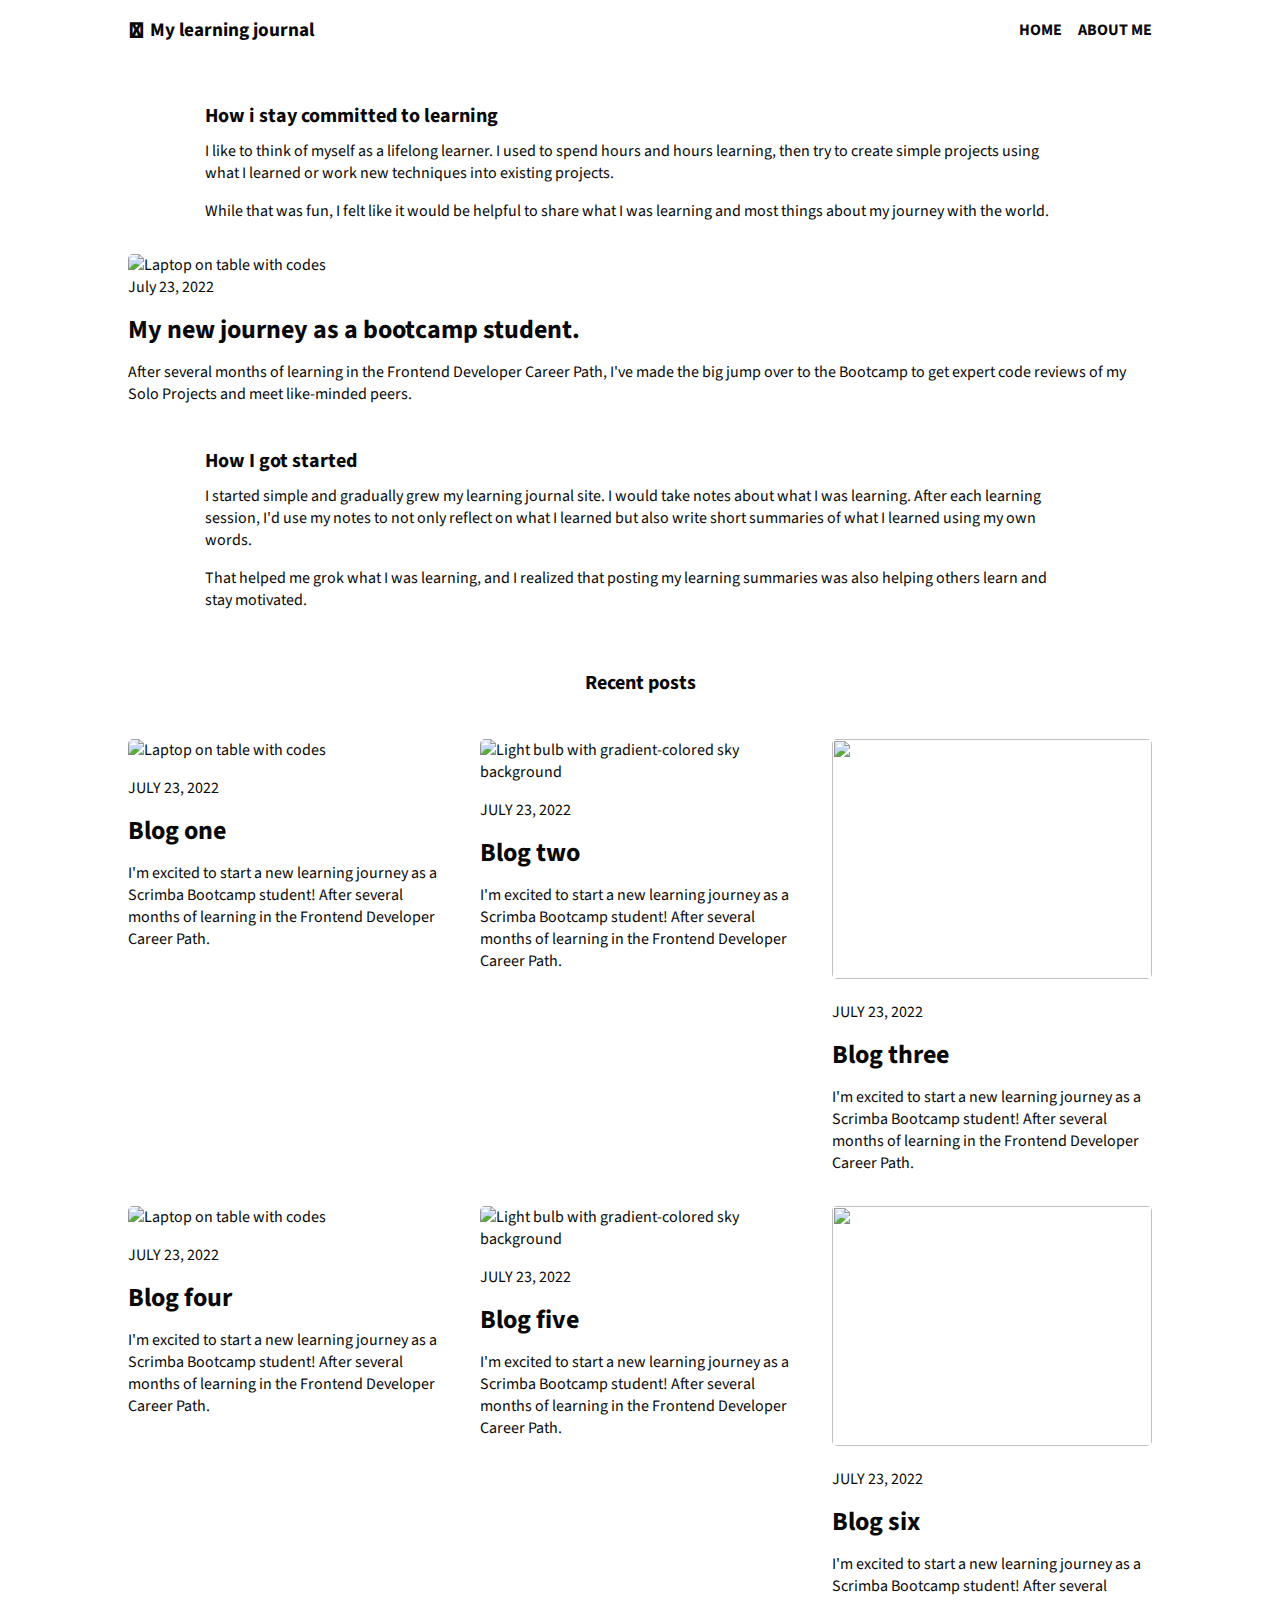
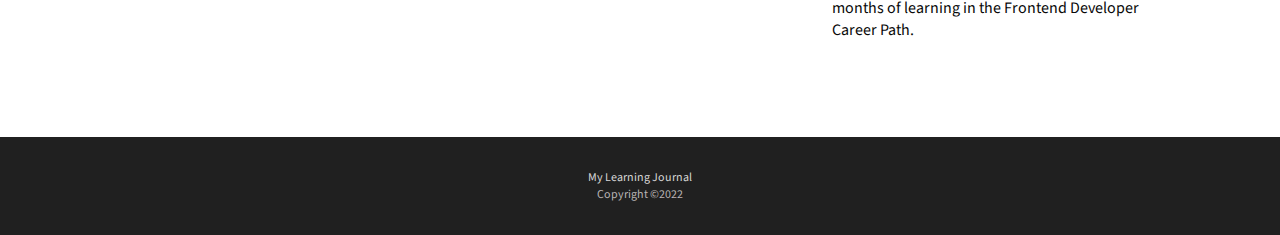
==== about-me.html @ 1c1f4fda "Added about me page" ====
<!DOCTYPE html>
<html lang="en">
    <head>
        <meta charset="UTF-8">
        <meta http-equiv="X-UA-Compatible" content="IE=edge">
        <meta name="viewport" content="width=device-width, initial-scale=1.0">
        <title>About Me</title>
        <!-- GOOGLE FONT -->
        <link rel="preconnect" href="https://fonts.googleapis.com">
        <link rel="preconnect" href="https://fonts.gstatic.com" crossorigin>
        <link href="https://fonts.googleapis.com/css2?family=Source+Sans+Pro:wght@300;400;700;900&display=swap" rel="stylesheet">
        <!-- FONTAWESOME -->
        <link rel="stylesheet" href="https://cdnjs.cloudflare.com/ajax/libs/font-awesome/6.0.0/css/all.min.css" integrity="sha512-9usAa10IRO0HhonpyAIVpjrylPvoDwiPUiKdWk5t3PyolY1cOd4DSE0Ga+ri4AuTroPR5aQvXU9xC6qOPnzFeg==" crossorigin="anonymous" referrerpolicy="no-referrer" />
        <script src="https://cdnjs.cloudflare.com/ajax/libs/font-awesome/6.2.1/js/all.min.js" integrity="sha512-rpLlll167T5LJHwp0waJCh3ZRf7pO6IT1+LZOhAyP6phAirwchClbTZV3iqL3BMrVxIYRbzGTpli4rfxsCK6Vw==" crossorigin="anonymous" referrerpolicy="no-referrer"></script>
        <!-- PERSONAL STYLES -->
        <link rel="stylesheet" href="index.css">
    </head>
    <body>
         <div class="primary-grid-container">
        <header class="header col-2-2">
            <nav>
                <ul class="flex">
                    <li>
                        <a class="flex" href="index.html">
                            <i class="fa-solid fa-comment logo-icon"></i>
                            <h1 class="logo-text">My learning journal</h1>
                        </a>
                    </li>
                    <li class="margin-left-auto">
                        <a class="nav-link" href="index.html">Home</a>
                    </li>
                    <li>
                        <a class="nav-link" href="about-me.html">About me</a>
                    </li>
                </ul>
            </nav>
        </header>

        <section class="col-2-2 tertiary-grid-container">
            <div class="tertiary-img-box tertiary-col-1-1">
                <img class="tertiary-img" src="https://images.unsplash.com/photo-1498050108023-c5249f4df085?ixlib=rb-4.0.3&ixid=MnwxMjA3fDB8MHxwaG90by1wYWdlfHx8fGVufDB8fHx8&auto=format&fit=crop&w=872&q=80" alt="Laptop on table with codes" alt="img">
                <div class="tertiary-text tertiary-col-2-2">
                    <p>July 23, 2022</p>
                    <h2 class="title blog-title">My new journey as a bootcamp student.</h2>
                    <p>After several months of learning in the Frontend Developer Career Path, I've made the big jump over to the Bootcamp to get expert code reviews of my Solo Projects and meet like-minded peers.</p>
                </div>
            </div>
            <div class="blog-context tertiary-col-2-2">
                <h3 class="title blog-subtitle">How i stay committed to learning</h3>
                <p>I like to think of myself as a lifelong learner. I used to spend hours and hours learning, then try to create simple projects using what I learned or work new techniques into existing projects.
                <span class="paragraph-break">While that was fun, I felt like it would be helpful to share what I was learning and most things about my journey with the world.</span>
                </p>
            </div>
            <div class="blog-context tertiary-col-2-2">
                <h3 class="title blog-subtitle">How I got started</h3>
                <p>
                I started simple and gradually grew my learning journal site. I would take notes about what I was learning. After each learning session, I'd use my notes to not only reflect on what I learned but also write short summaries of what I learned using my own words.
                <span class="paragraph-break">That helped me grok what I was learning, and I realized that posting my learning summaries was also helping others learn and stay motivated.</span>
                </p>
            </div>
        </section>

        <section class="blog-cards col-2-2">
            <h3 class="title blog-subtitle blog-cards-full-width blog-cards-title">Recent posts</h3>
            <section class="blog blog-one">
                <img class="blog-img" src="https://images.unsplash.com/photo-1498050108023-c5249f4df085?ixlib=rb-4.0.3&ixid=MnwxMjA3fDB8MHxwaG90by1wYWdlfHx8fGVufDB8fHx8&auto=format&fit=crop&w=872&q=80" alt="Laptop on table with codes">
                <p class="blog-date">JULY 23, 2022</p>
                <h2 class="title blog-title">Blog one</h2>
                <p>I'm excited to start a new learning journey as a Scrimba Bootcamp student! After several months of learning in the Frontend Developer Career Path.</p>
            </section>
            <!-- BLOG TWO -->
            <section class="blog blog-two">
                <img class="blog-img" src="https://images.unsplash.com/photo-1493612276216-ee3925520721?ixlib=rb-4.0.3&ixid=MnwxMjA3fDB8MHxwaG90by1wYWdlfHx8fGVufDB8fHx8&auto=format&fit=crop&w=464&q=80" alt="Light bulb with gradient-colored sky background">
                <p class="blog-date">JULY 23, 2022</p>
                <h2 class="title blog-title">Blog two</h2>
                <p>I'm excited to start a new learning journey as a Scrimba Bootcamp student! After several months of learning in the Frontend Developer Career Path.</p>
            </section>
            <!-- BLOG THREE -->
            <section class="blog blog-three">
                <img class="blog-img" src="https://images.unsplash.com/photo-1589561253898-768105ca91a8?ixlib=rb-4.0.3&ixid=MnwxMjA3fDB8MHxwaG90by1wYWdlfHx8fGVufDB8fHx8&auto=format&fit=crop&w=869&q=80" alt="">
                <p class="blog-date">JULY 23, 2022</p>
                <h2 class="title blog-title">Blog three</h2>
                <p>I'm excited to start a new learning journey as a Scrimba Bootcamp student! After several months of learning in the Frontend Developer Career Path.</p>
            </section>
            <!-- BLOG FOUR -->
            <section class="blog blog-one sm-hidden">
                <img class="blog-img" src="https://images.unsplash.com/photo-1474552226712-ac0f0961a954?ixlib=rb-4.0.3&ixid=MnwxMjA3fDB8MHxwaG90by1wYWdlfHx8fGVufDB8fHx8&auto=format&fit=crop&w=871&q=80" alt="Laptop on table with codes">
                <p class="blog-date">JULY 23, 2022</p>
                <h2 class="title blog-title">Blog four</h2>
                <p>I'm excited to start a new learning journey as a Scrimba Bootcamp student! After several months of learning in the Frontend Developer Career Path.</p>
            </section>
            <!-- BLOG FIVE -->
            <section class="blog blog-two sm-hidden">
                <img class="blog-img" src="https://images.unsplash.com/photo-1564865878688-9a244444042a?ixlib=rb-4.0.3&ixid=MnwxMjA3fDB8MHxwaG90by1wYWdlfHx8fGVufDB8fHx8&auto=format&fit=crop&w=870&q=80" alt="Light bulb with gradient-colored sky background">
                <p class="blog-date">JULY 23, 2022</p>
                <h2 class="title blog-title">Blog five</h2>
                <p>I'm excited to start a new learning journey as a Scrimba Bootcamp student! After several months of learning in the Frontend Developer Career Path.</p>
            </section>
            <!-- BLOG SIX -->
            <section class="blog blog-three sm-hidden">
                <img class="blog-img" src="https://images.unsplash.com/photo-1500964757637-c85e8a162699?ixlib=rb-4.0.3&ixid=MnwxMjA3fDB8MHxwaG90by1wYWdlfHx8fGVufDB8fHx8&auto=format&fit=crop&w=1503&q=80" alt="">
                <p class="blog-date">JULY 23, 2022</p>
                <h2 class="title blog-title">Blog six</h2>
                <p>I'm excited to start a new learning journey as a Scrimba Bootcamp student! After several months of learning in the Frontend Developer Career Path.</p>
            </section>
        </section>
        <footer class="dark-div col-1-1">
            <p class="accent-text">My Learning Journal</p>
            <p class="light-text">Copyright ©2022</p>
        </footer>
    </div>
    </body>
</html>
---- index.css ----
:root {
    --font-primary: 'Source Sans Pro', sans-serif;
    --white: #fff;
    --black: #090909;
    --medium-black: #151515;
    --light-black: #202020;
    --gray: #d7d7d7;
    --light-gray: #b9b4b4;
}

*,*::before,*::after {
    box-sizing: border-box;
    margin: 0;
    padding: 0;
    font-family: var(--font-primary);
}

a {text-decoration: none; color: inherit; }
ul { list-style-type: none;}
img {width: 100%;}
body {
    color: var(--black);
}


.primary-grid-container {
    display: grid;
    grid-template-columns: minmax(6%,1fr) minmax(auto,1024px) minmax(6%,1fr);
}

section {
    margin-bottom: 2em;
}

.sm-hidden {display: none;}

/* ========================== 
    GRID UTILITY CLASSES
=============================*/

.col-1-1 {
    grid-column: 1 / -1;
}

.col-2-2 {
    grid-column: 2 / -2;
}

.blog-cards {
    display: grid;
}

/* ========================== 
    OTHER UTILITY CLASSES
=============================*/

/* Layout utilities */
.flex {display: flex;align-items: center;}
.right-align { text-align: right;}
.margin-left-auto {margin-left: auto;}
.dark-div {color: var(--gray); background-color: var(--light-black);}

/* Font utilities */
.blog-title { font-size: 1.625rem;}
.blog-subtitle { font-size: 1.25rem;}
.bold-text {font-weight: 700;}
.light-text {color: var(--light-gray);}
.title {margin: .5em 0;font-weight: 700;}
.paragraph-break {display: block;margin-top: 1em;}
/* ============ 
    HEADER
===============*/

.header {
    padding: 1rem 0;
    /* border-bottom: 1px solid var(--light-gray); */
}
nav ul {
    gap: 0px 1em;
}

.nav-link {
    text-transform: uppercase;
    text-align: right;
    font-size: 1rem;
    font-weight: 500;
    font-weight: 700;
}

.logo-text {
    display: inline-block;
    width: fit-content;
    font-size: 1.2rem;
}

.logo-icon {font-size: 1.5rem; margin-right: .2em;}



/* ============ 
    HERO
===============*/

.hero-img {
    grid-row: 2;
    min-height: 540px;
    max-height: 640px;
    height: calc(100vh - 56px);
    background: radial-gradient(#0000008e, #00000083), url("https://images.unsplash.com/photo-1505238680356-667803448bb6?ixlib=rb-4.0.3&ixid=MnwxMjA3fDB8MHxwaG90by1wYWdlfHx8fGVufDB8fHx8&auto=format&fit=crop&w=1470&q=80");
    background-size: cover;
    background-position: center;
    background-repeat: no-repeat;
}

.hero-text {
    padding-bottom: 2em;
    color: var(--white);
    grid-row: 2;
    align-self: end;
    width: min(100%,780px);
    /* font-size: 2vw; */
}
.hero-text > * {
    text-shadow: 0px 0px 3px #000;
}

.hero-text h2 {
    margin: .3em 0;
    font-size: 2rem;
    text-shadow: 0px 5px 2px #000;
}

.main-blog {
    color: var(--black);
}

.main-blog > *, .hero-text h2  {
    text-shadow: none;
}

.blog-cards {
    display: grid;
}

.blog-cards-title {
    padding: 0 0 2rem 0;
    text-align: center;
}

.blog-cards-full-width {
    grid-column: 1 / -1;
}
/* ============ 
    BLOG
===============*/
.blog-date {
    margin-top: 1rem;
}

.blog-img {
    height: max(240px,10vh);
    object-fit: cover;
    object-position: center;
    border-radius: 5px;
}

/* Secondary nested grid / Featured blog */

.secondary-grid-container {
    display: grid;
    grid-template-columns: minmax(6%,1fr) minmax(auto,870px) minmax(6%,1fr);
    margin: 0;
    padding: 2rem 0 3rem 0;
}

/* FEATURED GRID AND UTILITY CLASSES */
.secondary-col-1-1 {grid-column: 1 / -1;}
.secondary-col-2-2 {grid-column: 1 / -1;}
/* ============================== */

.secondary-img-box {
    grid-row: 2;
    margin-block: 2rem;
}

.secondary-img {
    border-radius: 5px;
}

.secondary-text {
    grid-row: 1;
}

@media (min-width:688px) {
    .secondary-col-2-2 {grid-column: 2 / -2;}
}

/* Tertiary nested grid / About me */

.tertiary-grid-container {
    display: grid;
    grid-template-columns: minmax(6%,1fr) minmax(auto,870px) minmax(6%,1fr);
    margin: 0;
    padding: 2rem 0 3rem 0;
}

.tertiary-img-box {
    grid-row: 2;
    margin-block: 2rem;
}

.tertiary-img {
    border-radius: 5px;
}

.tertiary-text {
    grid-row: 1;
}

/* Tertiary grid and utility classes */
.tertiary-col-1-1 {grid-column: 1 / -1;}
.tertiary-col-2-2 {grid-column: 1 / -1;}
/* ============================== */

@media (min-width:688px) {
    .tertiary-col-2-2 {grid-column: 2 / -2;}
}
/* ============ 
    FOOTER
===============*/

footer {
    font-size: 0.75em;
    margin-top: 2rem;
    padding: 2rem 0;
    text-align: center;
}


/* BTN */

.btn {
    display: inline-block;
    padding: .8em 1em;
    border-radius: 5px;
    font-weight: 700;
    border: 1px solid var(--black);
}
.btn:hover,
.btn:active {
    background-color: var(--black);
    color: var(--white);
}
.btn-view-more {
    justify-self: center;
    width: min(100%,320px);
}

@media (min-width:481px) {
    .hero-text {
        font-size: 1.2rem;
    }
    .hero-text h2 {
        font-size: 3rem;
    }
}
@media (min-width:688px) {
    .sm-hidden {display: block;}
    .lg-hidden {display: none;}
    .blog-cards {
        grid-template-columns: repeat(auto-fit, minmax(320px,1fr));
        gap: 0 2em;
    }
    .hero-text {
        font-size: 1.2rem;
    }
    .hero-text h2 {
        font-size: 2.8rem;
    }
}
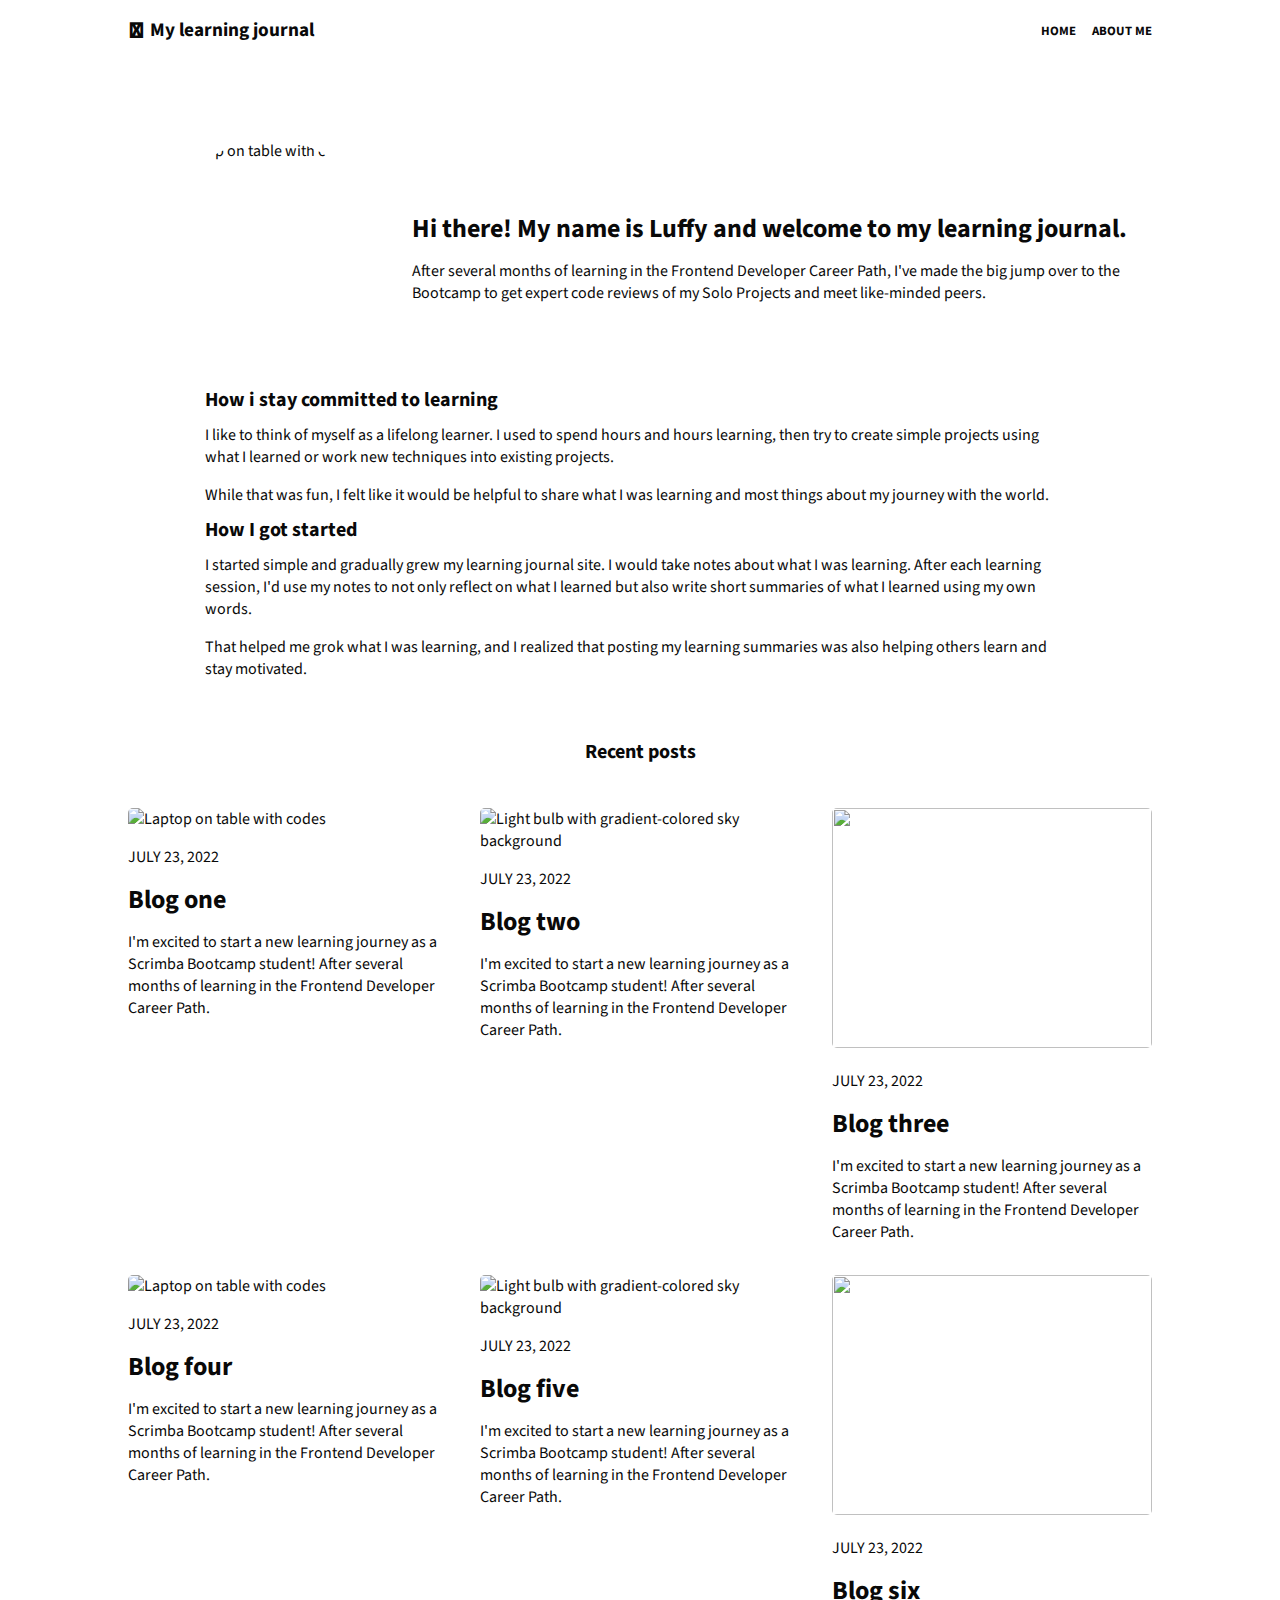
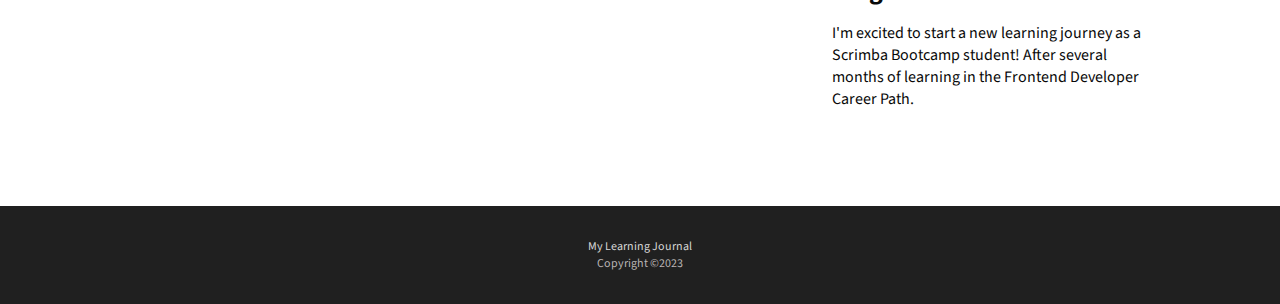
==== commit c70972d4: "Modified the about me page" ====
--- a/about-me.html
+++ b/about-me.html
@@ -1,113 +1,113 @@
 <!DOCTYPE html>
 <html lang="en">
-    <head>
-        <meta charset="UTF-8">
-        <meta http-equiv="X-UA-Compatible" content="IE=edge">
-        <meta name="viewport" content="width=device-width, initial-scale=1.0">
-        <title>About Me</title>
-        <!-- GOOGLE FONT -->
-        <link rel="preconnect" href="https://fonts.googleapis.com">
-        <link rel="preconnect" href="https://fonts.gstatic.com" crossorigin>
-        <link href="https://fonts.googleapis.com/css2?family=Source+Sans+Pro:wght@300;400;700;900&display=swap" rel="stylesheet">
-        <!-- FONTAWESOME -->
-        <link rel="stylesheet" href="https://cdnjs.cloudflare.com/ajax/libs/font-awesome/6.0.0/css/all.min.css" integrity="sha512-9usAa10IRO0HhonpyAIVpjrylPvoDwiPUiKdWk5t3PyolY1cOd4DSE0Ga+ri4AuTroPR5aQvXU9xC6qOPnzFeg==" crossorigin="anonymous" referrerpolicy="no-referrer" />
-        <script src="https://cdnjs.cloudflare.com/ajax/libs/font-awesome/6.2.1/js/all.min.js" integrity="sha512-rpLlll167T5LJHwp0waJCh3ZRf7pO6IT1+LZOhAyP6phAirwchClbTZV3iqL3BMrVxIYRbzGTpli4rfxsCK6Vw==" crossorigin="anonymous" referrerpolicy="no-referrer"></script>
-        <!-- PERSONAL STYLES -->
-        <link rel="stylesheet" href="index.css">
-    </head>
-    <body>
-         <div class="primary-grid-container">
-        <header class="header col-2-2">
-            <nav>
-                <ul class="flex">
-                    <li>
-                        <a class="flex" href="index.html">
-                            <i class="fa-solid fa-comment logo-icon"></i>
-                            <h1 class="logo-text">My learning journal</h1>
-                        </a>
-                    </li>
-                    <li class="margin-left-auto">
-                        <a class="nav-link" href="index.html">Home</a>
-                    </li>
-                    <li>
-                        <a class="nav-link" href="about-me.html">About me</a>
-                    </li>
-                </ul>
-            </nav>
-        </header>
+<head>
+    <meta charset="UTF-8">
+    <meta http-equiv="X-UA-Compatible" content="IE=edge">
+    <meta name="viewport" content="width=device-width, initial-scale=1.0">
+    <title>About Me</title>
+    <!-- GOOGLE FONT -->
+    <link rel="preconnect" href="https://fonts.googleapis.com">
+    <link rel="preconnect" href="https://fonts.gstatic.com" crossorigin>
+    <link href="https://fonts.googleapis.com/css2?family=Source+Sans+Pro:wght@300;400;700;900&display=swap" rel="stylesheet">
+    <!-- FONTAWESOME -->
+    <link rel="stylesheet" href="https://cdnjs.cloudflare.com/ajax/libs/font-awesome/6.0.0/css/all.min.css" integrity="sha512-9usAa10IRO0HhonpyAIVpjrylPvoDwiPUiKdWk5t3PyolY1cOd4DSE0Ga+ri4AuTroPR5aQvXU9xC6qOPnzFeg==" crossorigin="anonymous" referrerpolicy="no-referrer" />
+    <script src="https://cdnjs.cloudflare.com/ajax/libs/font-awesome/6.2.1/js/all.min.js" integrity="sha512-rpLlll167T5LJHwp0waJCh3ZRf7pO6IT1+LZOhAyP6phAirwchClbTZV3iqL3BMrVxIYRbzGTpli4rfxsCK6Vw==" crossorigin="anonymous" referrerpolicy="no-referrer"></script>
+    <!-- PERSONAL STYLES -->
+    <link rel="stylesheet" href="index.css">
+</head>
+<body>
+        <div class="primary-grid-container">
+    <header class="header col-2-2">
+        <nav>
+            <ul class="flex">
+                <li>
+                    <a class="flex" href="index.html">
+                        <i class="fa-solid fa-comment logo-icon"></i>
+                        <h1 class="logo-text">My learning journal</h1>
+                    </a>
+                </li>
+                <li class="margin-left-auto">
+                    <a class="nav-link" href="index.html">Home</a>
+                </li>
+                <li>
+                    <a class="nav-link" href="about-me.html">About me</a>
+                </li>
+            </ul>
+        </nav>
+    </header>
 
-        <section class="col-2-2 tertiary-grid-container">
-            <div class="tertiary-img-box tertiary-col-1-1">
-                <img class="tertiary-img" src="https://images.unsplash.com/photo-1498050108023-c5249f4df085?ixlib=rb-4.0.3&ixid=MnwxMjA3fDB8MHxwaG90by1wYWdlfHx8fGVufDB8fHx8&auto=format&fit=crop&w=872&q=80" alt="Laptop on table with codes" alt="img">
-                <div class="tertiary-text tertiary-col-2-2">
-                    <p>July 23, 2022</p>
-                    <h2 class="title blog-title">My new journey as a bootcamp student.</h2>
-                    <p>After several months of learning in the Frontend Developer Career Path, I've made the big jump over to the Bootcamp to get expert code reviews of my Solo Projects and meet like-minded peers.</p>
-                </div>
+    <section class="col-2-2 tertiary-grid-container">
+        <div class="tertiary-img-box tertiary-col-1-1 tertiary-inner-grid-container">
+            <img class="tertiary-inner-img" src="https://images.unsplash.com/photo-1638803040283-7a5ffd48dad5?ixlib=rb-4.0.3&ixid=MnwxMjA3fDB8MHxwaG90by1wYWdlfHx8fGVufDB8fHx8&auto=format&fit=crop&w=1074&q=80" alt="Laptop on table with codes" alt="img">
+            <div class="tertiary-inner-text">
+                <h2 class="title blog-title">Hi there! My name is Luffy and welcome to my learning journal.</h2>
+                <p>After several months of learning in the Frontend Developer Career Path, I've made the big jump over to the Bootcamp to get expert code reviews of my Solo Projects and meet like-minded peers.</p>
             </div>
-            <div class="blog-context tertiary-col-2-2">
-                <h3 class="title blog-subtitle">How i stay committed to learning</h3>
-                <p>I like to think of myself as a lifelong learner. I used to spend hours and hours learning, then try to create simple projects using what I learned or work new techniques into existing projects.
-                <span class="paragraph-break">While that was fun, I felt like it would be helpful to share what I was learning and most things about my journey with the world.</span>
-                </p>
-            </div>
-            <div class="blog-context tertiary-col-2-2">
-                <h3 class="title blog-subtitle">How I got started</h3>
-                <p>
-                I started simple and gradually grew my learning journal site. I would take notes about what I was learning. After each learning session, I'd use my notes to not only reflect on what I learned but also write short summaries of what I learned using my own words.
-                <span class="paragraph-break">That helped me grok what I was learning, and I realized that posting my learning summaries was also helping others learn and stay motivated.</span>
-                </p>
-            </div>
-        </section>
+        </div>
+        <div class="blog-context tertiary-col-2-2">
+            <h3 class="title blog-subtitle">How i stay committed to learning</h3>
+            <p>I like to think of myself as a lifelong learner. I used to spend hours and hours learning, then try to create simple projects using what I learned or work new techniques into existing projects.
+            <span class="paragraph-break">While that was fun, I felt like it would be helpful to share what I was learning and most things about my journey with the world.</span>
+            </p>
+        </div>
+        <div class="blog-context tertiary-col-2-2">
+            <h3 class="title blog-subtitle">How I got started</h3>
+            <p>
+            I started simple and gradually grew my learning journal site. I would take notes about what I was learning. After each learning session, I'd use my notes to not only reflect on what I learned but also write short summaries of what I learned using my own words.
+            <span class="paragraph-break">That helped me grok what I was learning, and I realized that posting my learning summaries was also helping others learn and stay motivated.</span>
+            </p>
+        </div>
+    </section>
 
-        <section class="blog-cards col-2-2">
-            <h3 class="title blog-subtitle blog-cards-full-width blog-cards-title">Recent posts</h3>
-            <section class="blog blog-one">
-                <img class="blog-img" src="https://images.unsplash.com/photo-1498050108023-c5249f4df085?ixlib=rb-4.0.3&ixid=MnwxMjA3fDB8MHxwaG90by1wYWdlfHx8fGVufDB8fHx8&auto=format&fit=crop&w=872&q=80" alt="Laptop on table with codes">
-                <p class="blog-date">JULY 23, 2022</p>
-                <h2 class="title blog-title">Blog one</h2>
-                <p>I'm excited to start a new learning journey as a Scrimba Bootcamp student! After several months of learning in the Frontend Developer Career Path.</p>
-            </section>
-            <!-- BLOG TWO -->
-            <section class="blog blog-two">
-                <img class="blog-img" src="https://images.unsplash.com/photo-1493612276216-ee3925520721?ixlib=rb-4.0.3&ixid=MnwxMjA3fDB8MHxwaG90by1wYWdlfHx8fGVufDB8fHx8&auto=format&fit=crop&w=464&q=80" alt="Light bulb with gradient-colored sky background">
-                <p class="blog-date">JULY 23, 2022</p>
-                <h2 class="title blog-title">Blog two</h2>
-                <p>I'm excited to start a new learning journey as a Scrimba Bootcamp student! After several months of learning in the Frontend Developer Career Path.</p>
-            </section>
-            <!-- BLOG THREE -->
-            <section class="blog blog-three">
-                <img class="blog-img" src="https://images.unsplash.com/photo-1589561253898-768105ca91a8?ixlib=rb-4.0.3&ixid=MnwxMjA3fDB8MHxwaG90by1wYWdlfHx8fGVufDB8fHx8&auto=format&fit=crop&w=869&q=80" alt="">
-                <p class="blog-date">JULY 23, 2022</p>
-                <h2 class="title blog-title">Blog three</h2>
-                <p>I'm excited to start a new learning journey as a Scrimba Bootcamp student! After several months of learning in the Frontend Developer Career Path.</p>
-            </section>
-            <!-- BLOG FOUR -->
-            <section class="blog blog-one sm-hidden">
-                <img class="blog-img" src="https://images.unsplash.com/photo-1474552226712-ac0f0961a954?ixlib=rb-4.0.3&ixid=MnwxMjA3fDB8MHxwaG90by1wYWdlfHx8fGVufDB8fHx8&auto=format&fit=crop&w=871&q=80" alt="Laptop on table with codes">
-                <p class="blog-date">JULY 23, 2022</p>
-                <h2 class="title blog-title">Blog four</h2>
-                <p>I'm excited to start a new learning journey as a Scrimba Bootcamp student! After several months of learning in the Frontend Developer Career Path.</p>
-            </section>
-            <!-- BLOG FIVE -->
-            <section class="blog blog-two sm-hidden">
-                <img class="blog-img" src="https://images.unsplash.com/photo-1564865878688-9a244444042a?ixlib=rb-4.0.3&ixid=MnwxMjA3fDB8MHxwaG90by1wYWdlfHx8fGVufDB8fHx8&auto=format&fit=crop&w=870&q=80" alt="Light bulb with gradient-colored sky background">
-                <p class="blog-date">JULY 23, 2022</p>
-                <h2 class="title blog-title">Blog five</h2>
-                <p>I'm excited to start a new learning journey as a Scrimba Bootcamp student! After several months of learning in the Frontend Developer Career Path.</p>
-            </section>
-            <!-- BLOG SIX -->
-            <section class="blog blog-three sm-hidden">
-                <img class="blog-img" src="https://images.unsplash.com/photo-1500964757637-c85e8a162699?ixlib=rb-4.0.3&ixid=MnwxMjA3fDB8MHxwaG90by1wYWdlfHx8fGVufDB8fHx8&auto=format&fit=crop&w=1503&q=80" alt="">
-                <p class="blog-date">JULY 23, 2022</p>
-                <h2 class="title blog-title">Blog six</h2>
-                <p>I'm excited to start a new learning journey as a Scrimba Bootcamp student! After several months of learning in the Frontend Developer Career Path.</p>
-            </section>
-        </section>
-        <footer class="dark-div col-1-1">
-            <p class="accent-text">My Learning Journal</p>
-            <p class="light-text">Copyright ©2022</p>
-        </footer>
-    </div>
-    </body>
+    <section class="blog-cards col-2-2">
+        <h3 class="title blog-subtitle blog-cards-full-width blog-cards-title">Recent posts</h3>
+        <article class="blog blog-one">
+            <img class="blog-img" src="https://images.unsplash.com/photo-1498050108023-c5249f4df085?ixlib=rb-4.0.3&ixid=MnwxMjA3fDB8MHxwaG90by1wYWdlfHx8fGVufDB8fHx8&auto=format&fit=crop&w=872&q=80" alt="Laptop on table with codes">
+            <p class="blog-date">JULY 23, 2022</p>
+            <h2 class="title blog-title">Blog one</h2>
+            <p>I'm excited to start a new learning journey as a Scrimba Bootcamp student! After several months of learning in the Frontend Developer Career Path.</p>
+        </article>
+        <!-- BLOG TWO -->
+        <article class="blog blog-two">
+            <img class="blog-img" src="https://images.unsplash.com/photo-1493612276216-ee3925520721?ixlib=rb-4.0.3&ixid=MnwxMjA3fDB8MHxwaG90by1wYWdlfHx8fGVufDB8fHx8&auto=format&fit=crop&w=464&q=80" alt="Light bulb with gradient-colored sky background">
+            <p class="blog-date">JULY 23, 2022</p>
+            <h2 class="title blog-title">Blog two</h2>
+            <p>I'm excited to start a new learning journey as a Scrimba Bootcamp student! After several months of learning in the Frontend Developer Career Path.</p>
+        </article>
+        <!-- BLOG THREE -->
+        <article class="blog blog-three">
+            <img class="blog-img" src="https://images.unsplash.com/photo-1589561253898-768105ca91a8?ixlib=rb-4.0.3&ixid=MnwxMjA3fDB8MHxwaG90by1wYWdlfHx8fGVufDB8fHx8&auto=format&fit=crop&w=869&q=80" alt="">
+            <p class="blog-date">JULY 23, 2022</p>
+            <h2 class="title blog-title">Blog three</h2>
+            <p>I'm excited to start a new learning journey as a Scrimba Bootcamp student! After several months of learning in the Frontend Developer Career Path.</p>
+        </article>
+        <!-- BLOG FOUR -->
+        <article class="blog blog-one sm-hidden">
+            <img class="blog-img" src="https://images.unsplash.com/photo-1474552226712-ac0f0961a954?ixlib=rb-4.0.3&ixid=MnwxMjA3fDB8MHxwaG90by1wYWdlfHx8fGVufDB8fHx8&auto=format&fit=crop&w=871&q=80" alt="Laptop on table with codes">
+            <p class="blog-date">JULY 23, 2022</p>
+            <h2 class="title blog-title">Blog four</h2>
+            <p>I'm excited to start a new learning journey as a Scrimba Bootcamp student! After several months of learning in the Frontend Developer Career Path.</p>
+        </article>
+        <!-- BLOG FIVE -->
+        <article class="blog blog-two sm-hidden">
+            <img class="blog-img" src="https://images.unsplash.com/photo-1564865878688-9a244444042a?ixlib=rb-4.0.3&ixid=MnwxMjA3fDB8MHxwaG90by1wYWdlfHx8fGVufDB8fHx8&auto=format&fit=crop&w=870&q=80" alt="Light bulb with gradient-colored sky background">
+            <p class="blog-date">JULY 23, 2022</p>
+            <h2 class="title blog-title">Blog five</h2>
+            <p>I'm excited to start a new learning journey as a Scrimba Bootcamp student! After several months of learning in the Frontend Developer Career Path.</p>
+        </article>
+        <!-- BLOG SIX -->
+        <article class="blog blog-three sm-hidden">
+            <img class="blog-img" src="https://images.unsplash.com/photo-1500964757637-c85e8a162699?ixlib=rb-4.0.3&ixid=MnwxMjA3fDB8MHxwaG90by1wYWdlfHx8fGVufDB8fHx8&auto=format&fit=crop&w=1503&q=80" alt="">
+            <p class="blog-date">JULY 23, 2022</p>
+            <h2 class="title blog-title">Blog six</h2>
+            <p>I'm excited to start a new learning journey as a Scrimba Bootcamp student! After several months of learning in the Frontend Developer Career Path.</p>
+        </article>
+        <button class="btn btn-view-more lg-hidden blog-cards-full-width blog-cards-title">View more</button>
+    </section>
+    <footer class="dark-div col-1-1">
+        <p class="accent-text">My Learning Journal</p>
+        <p class="light-text">Copyright ©2023</p>
+    </footer>
+</div>
+</body>
 </html>--- a/index.css
+++ b/index.css
@@ -28,7 +28,7 @@
     grid-template-columns: minmax(6%,1fr) minmax(auto,1024px) minmax(6%,1fr);
 }
 
-section {
+section,article {
     margin-bottom: 2em;
 }
 
@@ -82,8 +82,7 @@
 .nav-link {
     text-transform: uppercase;
     text-align: right;
-    font-size: 1rem;
-    font-weight: 500;
+    font-size: .8rem;
     font-weight: 700;
 }
 
@@ -205,16 +204,8 @@
 }
 
 .tertiary-img-box {
-    grid-row: 2;
-    margin-block: 2rem;
-}
-
-.tertiary-img {
-    border-radius: 5px;
-}
-
-.tertiary-text {
     grid-row: 1;
+    margin-top: 2rem;
 }
 
 /* Tertiary grid and utility classes */
@@ -222,8 +213,33 @@
 .tertiary-col-2-2 {grid-column: 1 / -1;}
 /* ============================== */
 
+
+/* Tertiary nested grid / About me */
+
+.tertiary-inner-grid-container {
+    display: grid;
+    align-items: center;
+}
+
+.tertiary-inner-img {
+    display: block;
+    width: 220px;
+    height: 220px;
+    border-radius: 50%;
+    margin: 1em 2em;
+}
+
+.tertiary-inner-text {
+    /* grid-row: 2; */
+}
+
+
 @media (min-width:688px) {
     .tertiary-col-2-2 {grid-column: 2 / -2;}
+    .tertiary-inner-grid-container {
+        grid-template-columns: repeat(2, auto);
+
+    }
 }
 /* ============ 
     FOOTER
